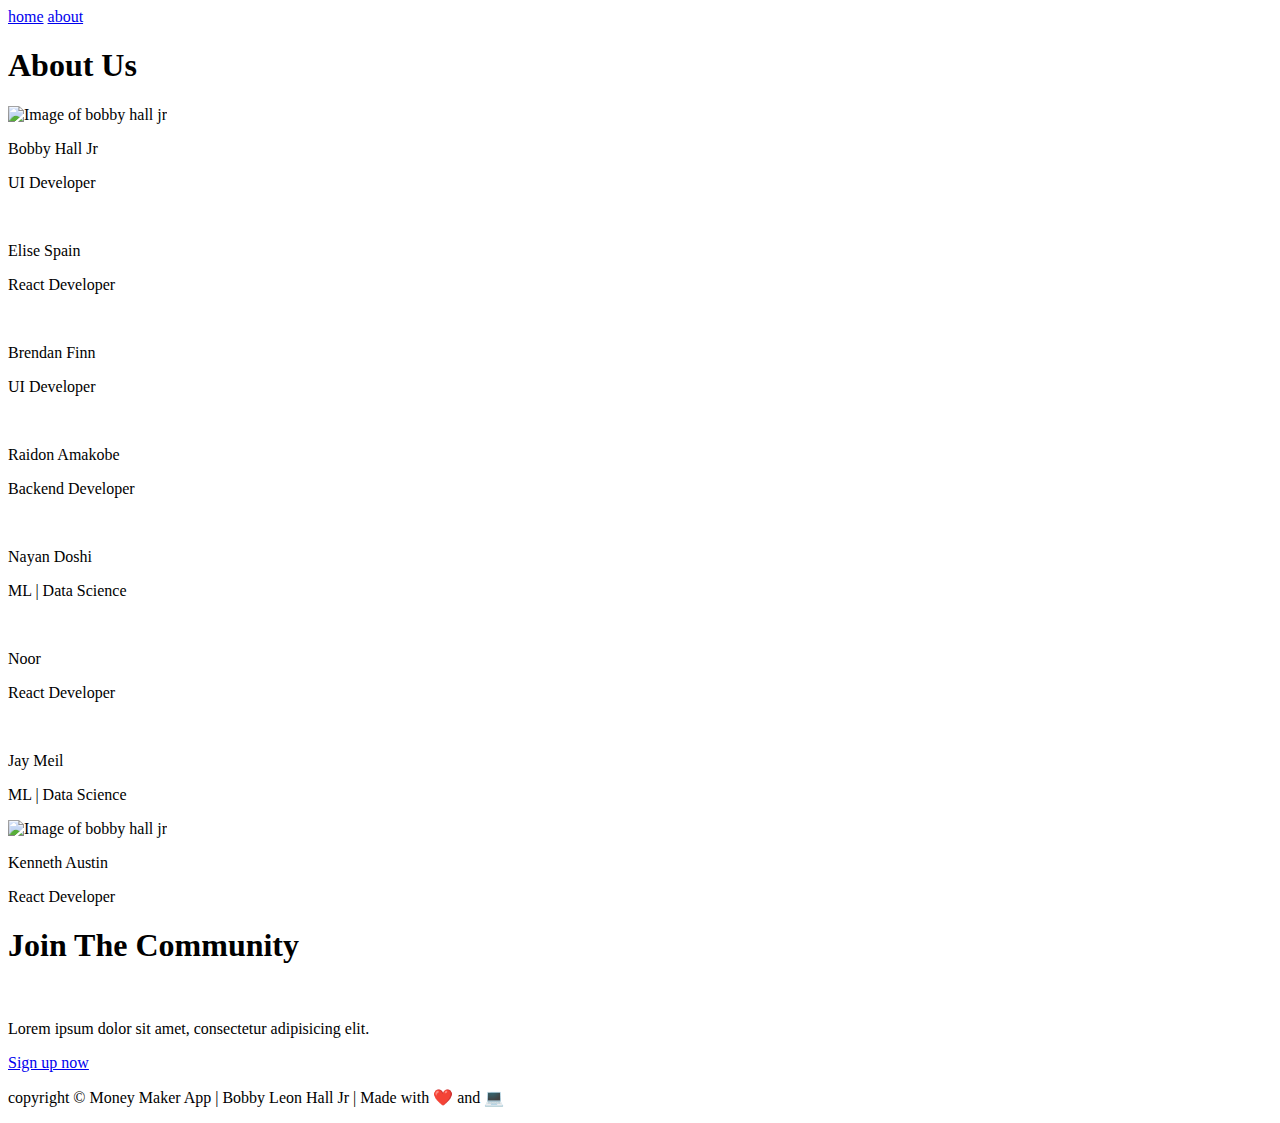
==== about.html @ 2d1dc184 "css bug" ====
<!DOCTYPE html>
<html lang="en">

<head>
    <meta charset="UTF-8">
    <meta name="viewport" content="width=device-width, initial-scale=1.0">
    <meta http-equiv="X-UA-Compatible" content="ie=edge">
    <title>Master Your Money</title>

    <link rel="stylesheet" href="/UI-bobbyhall/CSS/index.css">
    <link href="https://fonts.googleapis.com/css?family=Raleway&display=swap" rel="stylesheet">

    <script src="https://kit.fontawesome.com/e738a07a72.js"></script>
</head>

<body>

    <header id="about-showcase">
        <nav id="navbar">
            <a href="index.html">home</a>
            <a href="about.html" class="current">about</a>
        </nav>
        <div class="heading-container">
            <h1>About Us</h1>
        </div>
    </header>

    <div class="about-team">
        <div class="team-member">
            <img src="../images/bobby.png" alt="Image of bobby hall jr">
            <!-- <i class="fas fa-user"></i> -->
            <p>Bobby Hall Jr</p>
            <p>UI Developer</p>
            <a href="https://github.com/bobbyhalljr"><i class="fab fa-github"></i></a>
        </div>
        <div class="team-member">
            <img src="../images/elise.png" alt="">
            <!-- <i class="fas fa-user"></i> -->
            <p>Elise Spain</p>
            <p>React Developer</p>
            <a href="https://github.com/espain16"><i class="fab fa-github"></i></a>
        </div>
        <div class="team-member">
            <img src="../images/brendan.png" alt="">
            <!-- <i class="fas fa-user"></i> -->
            <p>Brendan Finn</p>
            <p>UI Developer</p>
            <a href="https://github.com/brendantfinn"><i class="fab fa-github"></i></a>
        </div>
        <div class="team-member">
            <img src="../images/raidon.png" alt="">
            <!-- <i class="fas fa-user"></i> -->
            <p>Raidon Amakobe</p>
            <p>Backend Developer</p>
            <a href="https://github.com/raidondesu"><i class="fab fa-github"></i></a>
        </div>
    </div>

    <div class="about-team">
        <div class="team-member">
            <img src="../images/nayan.png" alt="">
            <!-- <i class="fas fa-user"></i> -->
            <p>Nayan Doshi</p>
            <p>ML | Data Science</p>
            <a href=""><i class="fab fa-github"></i></a>
        </div>
        <div class="team-member">
            <img src="../images/noor.png" alt="">
            <!-- <i class="fas fa-user"></i> -->
            <p>Noor</p>
            <p>React Developer</p>
            <a href=""><i class="fab fa-github"></i></a>
        </div>
        <div class="team-member">
            <img src="../images/jay.png" alt="">
            <!-- <i class="fas fa-user"></i> -->
            <p>Jay Meil</p>
            <p>ML | Data Science</p>
            <a href=""><i class="fab fa-github"></i></a>
        </div>
        <div class="team-member">
            <img src="../images/kenneth.png" alt="Image of bobby hall jr">
            <!-- <i class="fas fa-user"></i> -->
            <p>Kenneth Austin</p>
            <p>React Developer</p>
            <a href=""><i class="fab fa-github"></i></a>
        </div>
    </div>

    <section class="login-cta">

        <h1>Join The Community</h1>
        <br>

        <p>Lorem ipsum dolor sit amet, consectetur adipisicing elit.</p>

        <div class="btn-container">
            <a href="#" class="small-button">Sign up now</a>
        </div>

    </section>

    <footer class="main-footer">
        <p>copyright &copy; Money Maker App | Bobby Leon Hall Jr | Made with ❤️ and 💻</p>
    </footer>
    <!-- bobby -->

</body>
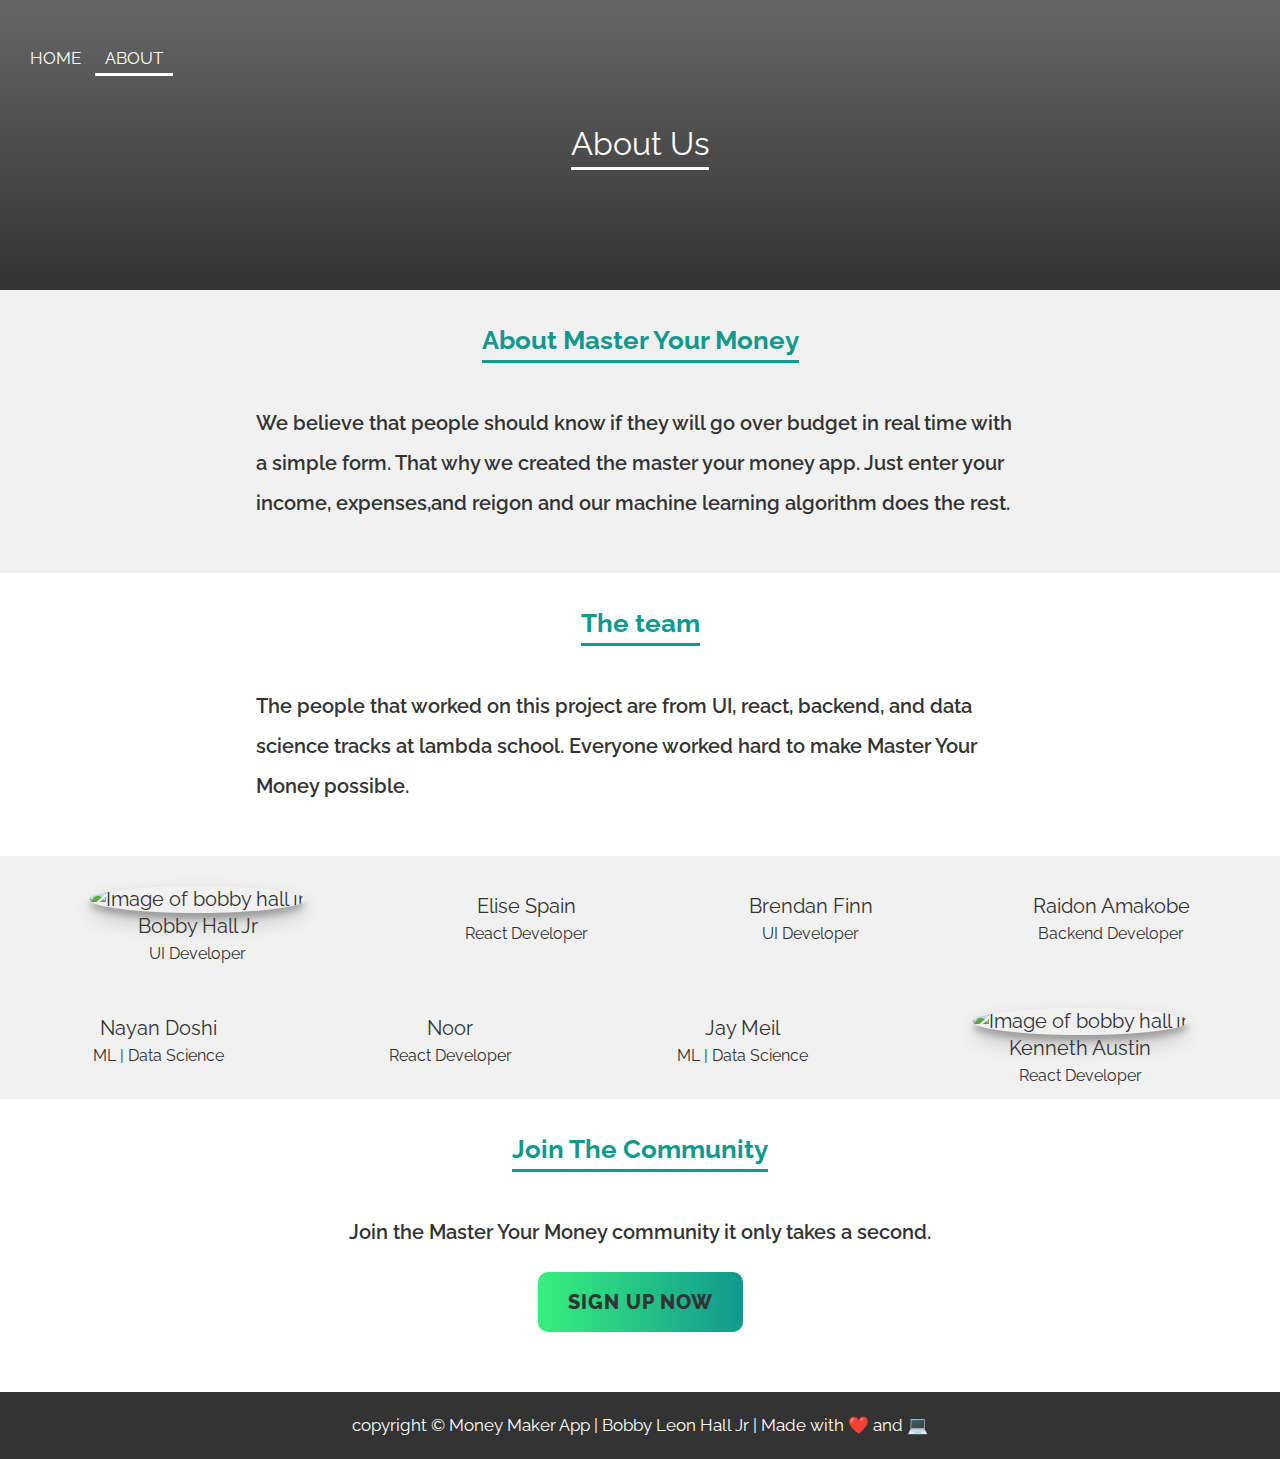
==== commit 020b9f88: "finished copy on website" ====
--- a/about.html
+++ b/about.html
@@ -7,7 +7,7 @@
     <meta http-equiv="X-UA-Compatible" content="ie=edge">
     <title>Master Your Money</title>
 
-    <link rel="stylesheet" href="/UI-bobbyhall/CSS/index.css">
+    <link rel="stylesheet" href="CSS/index.css">
     <link href="https://fonts.googleapis.com/css?family=Raleway&display=swap" rel="stylesheet">
 
     <script src="https://kit.fontawesome.com/e738a07a72.js"></script>
@@ -25,65 +25,94 @@
         </div>
     </header>
 
+    <section class="content">
+        <h1>About Master Your Money</h1>
+        <br>
+        <p>We believe that people should know if they will go over budget in real time with a simple form. That why we created the master your money app. Just enter your income, expenses,and reigon and our machine learning algorithm does the rest.</p>
+    </section>
+
+    <section class="content-alt">
+        <h1>The team</h1>
+        <br>
+        <p>The people that worked on this project are   from UI, react, backend, and data science      tracks at lambda school. Everyone
+         worked hard to make Master Your Money possible.</p>
+    </section>
+
     <div class="about-team">
         <div class="team-member">
-            <img src="../images/bobby.png" alt="Image of bobby hall jr">
+            <img src="images/bobby.png" alt="Image of bobby hall jr">
             <!-- <i class="fas fa-user"></i> -->
             <p>Bobby Hall Jr</p>
-            <p>UI Developer</p>
-            <a href="https://github.com/bobbyhalljr"><i class="fab fa-github"></i></a>
+            <p class="role">UI Developer</p>
+            <a href="https://github.com/bobbyhalljr">
+                <i class="fab fa-github"></i>
+            </a>
         </div>
         <div class="team-member">
-            <img src="../images/elise.png" alt="">
+            <img src="images/elise.png" alt="">
             <!-- <i class="fas fa-user"></i> -->
             <p>Elise Spain</p>
-            <p>React Developer</p>
-            <a href="https://github.com/espain16"><i class="fab fa-github"></i></a>
+            <p class="role">React Developer</p>
+            <a href="https://github.com/espain16">
+                <i class="fab fa-github"></i>
+            </a>
         </div>
         <div class="team-member">
-            <img src="../images/brendan.png" alt="">
+            <img src="images/brendan.png" alt="">
             <!-- <i class="fas fa-user"></i> -->
             <p>Brendan Finn</p>
-            <p>UI Developer</p>
-            <a href="https://github.com/brendantfinn"><i class="fab fa-github"></i></a>
+            <p class="role">UI Developer</p>
+            <a href="https://github.com/brendantfinn">
+                <i class="fab fa-github"></i>
+            </a>
         </div>
         <div class="team-member">
-            <img src="../images/raidon.png" alt="">
+            <img src="images/raidon.png" alt="">
             <!-- <i class="fas fa-user"></i> -->
             <p>Raidon Amakobe</p>
-            <p>Backend Developer</p>
-            <a href="https://github.com/raidondesu"><i class="fab fa-github"></i></a>
+            <p class="role">Backend Developer</p>
+            <a href="https://github.com/raidondesu">
+                <i class="fab fa-github"></i>
+            </a>
         </div>
     </div>
 
     <div class="about-team">
         <div class="team-member">
-            <img src="../images/nayan.png" alt="">
+            <img src="images/nayan.png" alt="">
             <!-- <i class="fas fa-user"></i> -->
             <p>Nayan Doshi</p>
-            <p>ML | Data Science</p>
-            <a href=""><i class="fab fa-github"></i></a>
+            <p class="role">ML | Data Science</p>
+            <a href="">
+                <i class="fab fa-github"></i>
+            </a>
         </div>
         <div class="team-member">
-            <img src="../images/noor.png" alt="">
+            <img src="images/noor.png" alt="">
             <!-- <i class="fas fa-user"></i> -->
             <p>Noor</p>
-            <p>React Developer</p>
-            <a href=""><i class="fab fa-github"></i></a>
+            <p class="role">React Developer</p>
+            <a href="">
+                <i class="fab fa-github"></i>
+            </a>
         </div>
         <div class="team-member">
-            <img src="../images/jay.png" alt="">
+            <img src="images/jay.png" alt="">
             <!-- <i class="fas fa-user"></i> -->
             <p>Jay Meil</p>
-            <p>ML | Data Science</p>
-            <a href=""><i class="fab fa-github"></i></a>
+            <p class="role">ML | Data Science</p>
+            <a href="">
+                <i class="fab fa-github"></i>
+            </a>
         </div>
         <div class="team-member">
-            <img src="../images/kenneth.png" alt="Image of bobby hall jr">
+            <img src="images/kenneth.png" alt="Image of bobby hall jr">
             <!-- <i class="fas fa-user"></i> -->
             <p>Kenneth Austin</p>
-            <p>React Developer</p>
-            <a href=""><i class="fab fa-github"></i></a>
+            <p class="role">React Developer</p>
+            <a href="">
+                <i class="fab fa-github"></i>
+            </a>
         </div>
     </div>
 
@@ -92,7 +121,7 @@
         <h1>Join The Community</h1>
         <br>
 
-        <p>Lorem ipsum dolor sit amet, consectetur adipisicing elit.</p>
+        <p>Join the Master Your Money community it only takes a second. </p>
 
         <div class="btn-container">
             <a href="#" class="small-button">Sign up now</a>
--- a/CSS/index.css
+++ b/CSS/index.css
@@ -0,0 +1,489 @@
+/* http://meyerweb.com/eric/tools/css/reset/ 
+   v2.0 | 20110126
+   License: none (public domain)
+*/
+html,
+body,
+div,
+span,
+applet,
+object,
+iframe,
+h1,
+h2,
+h3,
+h4,
+h5,
+h6,
+p,
+blockquote,
+pre,
+a,
+abbr,
+acronym,
+address,
+big,
+cite,
+code,
+del,
+dfn,
+em,
+img,
+ins,
+kbd,
+q,
+s,
+samp,
+small,
+strike,
+strong,
+sub,
+sup,
+tt,
+var,
+b,
+u,
+i,
+center,
+dl,
+dt,
+dd,
+ol,
+ul,
+li,
+fieldset,
+form,
+label,
+legend,
+table,
+caption,
+tbody,
+tfoot,
+thead,
+tr,
+th,
+td,
+article,
+aside,
+canvas,
+details,
+embed,
+figure,
+figcaption,
+footer,
+header,
+hgroup,
+menu,
+nav,
+output,
+ruby,
+section,
+summary,
+time,
+mark,
+audio,
+video {
+  margin: 0;
+  padding: 0;
+  border: 0;
+  font-size: 100%;
+  font: inherit;
+  vertical-align: baseline;
+}
+/* HTML5 display-role reset for older browsers */
+article,
+aside,
+details,
+figcaption,
+figure,
+footer,
+header,
+hgroup,
+menu,
+nav,
+section {
+  display: block;
+}
+body {
+  line-height: 1;
+}
+ol,
+ul {
+  list-style: none;
+}
+blockquote,
+q {
+  quotes: none;
+}
+blockquote:before,
+blockquote:after,
+q:before,
+q:after {
+  content: '';
+  content: none;
+}
+table {
+  border-collapse: collapse;
+  border-spacing: 0;
+}
+body {
+  margin: 0;
+  font-family: 'Raleway', sans-serif;
+  font-size: 17px;
+  color: #333;
+  line-height: 1.6em;
+}
+img {
+  width: 100%;
+}
+#showcase {
+  background-image: linear-gradient(rgba(0, 0, 0, 0.6), rgba(0, 0, 0, 0.8)), url("../images/header.jpg");
+  background-size: cover;
+  background-position: center;
+  height: 67vh;
+  text-align: center;
+  padding: 100px 20px;
+  color: #fff;
+  z-index: -1;
+}
+.showcase-cta {
+  position: relative;
+  display: flex;
+  flex-flow: column nowrap;
+  justify-content: space-between;
+  align-items: center;
+  padding-top: 80px;
+  z-index: 2;
+}
+@media (max-width: 500px) {
+  .showcase-cta {
+    padding-top: 90px;
+  }
+}
+.showcase-cta h1 {
+  font-size: 60px;
+  line-height: 1.2em;
+  padding-bottom: 30px;
+}
+@media (max-width: 700px) {
+  .showcase-cta h1 {
+    font-size: 50px;
+  }
+}
+@media (max-width: 500px) {
+  .showcase-cta h1 {
+    font-size: 40px;
+  }
+}
+.showcase-cta p {
+  font-size: 30px;
+  line-height: 1.6em;
+  max-width: 80%;
+  padding-bottom: 30px;
+}
+@media (max-width: 900px) {
+  .showcase-cta p {
+    font-size: 25px;
+  }
+}
+@media (max-width: 700px) {
+  .showcase-cta p {
+    font-size: 23px;
+  }
+}
+@media (max-width: 500px) {
+  .showcase-cta p {
+    font-size: 20px;
+    max-width: 90%;
+  }
+}
+.showcase-cta .sign-up {
+  font-size: 17px;
+  margin-top: 10px;
+}
+.showcase-cta .sign-up a {
+  font-size: 17px;
+  text-decoration: none;
+  color: #11998e;
+  letter-spacing: 1.5px;
+  border-bottom: 1px solid #fff;
+  padding-bottom: 5px;
+}
+.showcase-cta .sign-up a:hover {
+  color: #fff;
+  border-bottom: 1px solid #11998e;
+}
+#about-showcase {
+  background-image: linear-gradient(rgba(0, 0, 0, 0.6), rgba(0, 0, 0, 0.8)), url("../images/about-header.jpg");
+  background-size: cover;
+  background-position: center;
+  height: 10vh;
+  text-align: center;
+  padding: 100px 20px;
+  color: #fff;
+  z-index: -1;
+}
+#about-showcase .heading-container {
+  display: flex;
+  justify-content: center;
+  text-align: center;
+}
+#about-showcase .heading-container h1 {
+  font-size: 32px;
+  padding-top: 30px;
+  border-bottom: 3px solid #fff;
+  padding-bottom: 10px;
+}
+.btn-container {
+  display: flex;
+  justify-content: center;
+}
+.btn-container .button {
+  font-size: 26px;
+  font-weight: 800;
+  letter-spacing: 1px;
+  text-decoration: none;
+  color: #333;
+  background: #11998e;
+  /* fallback for old browsers */
+  background: linear-gradient(to right, #38ef7d, #11998e);
+  padding: 10px 100px;
+  border-radius: 10px;
+  margin-top: 20px;
+  text-transform: uppercase;
+  transition: 0.3s;
+}
+.btn-container .button.button:hover {
+  color: #11998e;
+  background: #fff;
+}
+.btn-container .small-button {
+  font-size: 20px;
+  font-weight: 800;
+  letter-spacing: 1px;
+  text-decoration: none;
+  color: #333;
+  background: #11998e;
+  /* fallback for old browsers */
+  background: linear-gradient(to right, #38ef7d, #11998e);
+  padding: 10px 30px;
+  border-radius: 10px;
+  margin-top: 20px;
+  text-transform: uppercase;
+  transition: 0.3s;
+}
+.btn-container .small-button:hover {
+  color: #11998e;
+  background: #d3d3d3;
+}
+#navbar {
+  text-transform: uppercase;
+  position: absolute;
+  top: 5%;
+}
+#navbar a {
+  text-decoration: none;
+  color: #fff;
+  padding: 0 10px;
+  list-style: none;
+  margin-bottom: 150px;
+}
+#navbar a:hover {
+  color: #11998e;
+}
+#navbar .current {
+  color: #fff;
+  border-bottom: 3px solid #fff;
+  padding-bottom: 5px;
+}
+#navbar .nav-button {
+  background: linear-gradient(to right, #38ef7d, #11998e);
+  color: #333;
+  padding: 10px 20px;
+  border-radius: 10px;
+  font-size: 18px;
+  letter-spacing: 1px;
+  font-weight: 700;
+  transition: 0.3s;
+}
+#navbar .nav-button:hover {
+  color: #11998e;
+  background: #fff;
+  box-sizing: border-box;
+}
+.main-footer {
+  background: #333;
+  color: #fff;
+  display: flex;
+  justify-content: center;
+  align-items: center;
+  padding: 20px 40px;
+  margin-top: 30px;
+}
+.about-team {
+  display: flex;
+  flex-direction: row;
+  flex-flow: row nowrap;
+  justify-content: space-around;
+  background-color: #f1f1f1;
+  padding: 10px 10px;
+  text-align: center;
+  font-size: 20px;
+}
+@media (max-width: 700px) {
+  .about-team {
+    flex-flow: row wrap;
+  }
+}
+@media (max-width: 500px) {
+  .about-team {
+    flex-direction: column;
+    font-size: 20px;
+    padding: 20px 0;
+  }
+}
+.about-team .team-members {
+  padding: 10px 0;
+  margin: 20px 10px;
+  width: 25%;
+}
+.about-team img {
+  width: 35%;
+  border-radius: 100%;
+  box-shadow: 0 10px 20px rgba(0, 0, 0, 0.19), 0 6px 6px rgba(0, 0, 0, 0.23);
+  margin-top: 20px;
+}
+@media (max-width: 900px) {
+  .about-team img {
+    width: 40%;
+  }
+}
+@media (max-width: 700px) {
+  .about-team img {
+    margin-top: 20px;
+    width: 25%;
+  }
+}
+.about-team .fab {
+  font-size: 22px;
+}
+@media (max-width: 900px) {
+  .about-team .fab {
+    font-size: 28px;
+  }
+}
+.about-team .role {
+  font-size: 16px;
+}
+.mission-statement {
+  display: flex;
+  flex-direction: column;
+  justify-content: center;
+  align-items: center;
+  padding: 30px 0;
+  background: #333;
+  color: #333;
+  font-weight: 600;
+  font-size: 20px;
+  background: #f1f1f1;
+  text-align: left;
+  line-height: 2em;
+  padding-bottom: 50px;
+}
+.mission-statement h1 {
+  font-size: 26px;
+  font-weight: 700;
+  color: #11998e;
+  border-bottom: 3px solid #11998e;
+}
+.mission-statement p {
+  width: 60%;
+}
+@media (max-width: 500px) {
+  .mission-statement p {
+    width: 80%;
+  }
+}
+.login-cta {
+  display: flex;
+  flex-direction: column;
+  justify-content: center;
+  align-items: center;
+  padding: 30px 0;
+  background: #fff;
+  color: #333;
+  font-weight: 600;
+  font-size: 20px;
+  text-align: center;
+  line-height: 2em;
+}
+.login-cta h1 {
+  font-size: 26px;
+  font-weight: 700;
+  color: #11998e;
+  border-bottom: 3px solid #11998e;
+}
+.login-cta p {
+  width: 60%;
+}
+@media (max-width: 500px) {
+  .login-cta p {
+    width: 80%;
+  }
+}
+.content {
+  display: flex;
+  flex-direction: column;
+  justify-content: center;
+  align-items: center;
+  padding: 30px 0;
+  color: #333;
+  font-weight: 600;
+  font-size: 20px;
+  background: #f1f1f1;
+  text-align: left;
+  line-height: 2em;
+  padding-bottom: 50px;
+}
+.content h1 {
+  font-size: 26px;
+  font-weight: 700;
+  color: #11998e;
+  border-bottom: 3px solid #11998e;
+}
+.content p {
+  width: 60%;
+}
+@media (max-width: 500px) {
+  .content p {
+    width: 80%;
+  }
+}
+.content-alt {
+  display: flex;
+  flex-direction: column;
+  justify-content: center;
+  align-items: center;
+  padding: 30px 0;
+  color: #333;
+  font-weight: 600;
+  font-size: 20px;
+  background: #fff;
+  text-align: left;
+  line-height: 2em;
+  padding-bottom: 50px;
+}
+.content-alt h1 {
+  font-size: 26px;
+  font-weight: 700;
+  color: #11998e;
+  border-bottom: 3px solid #11998e;
+}
+.content-alt p {
+  width: 60%;
+}
+@media (max-width: 500px) {
+  .content-alt p {
+    width: 80%;
+  }
+}
